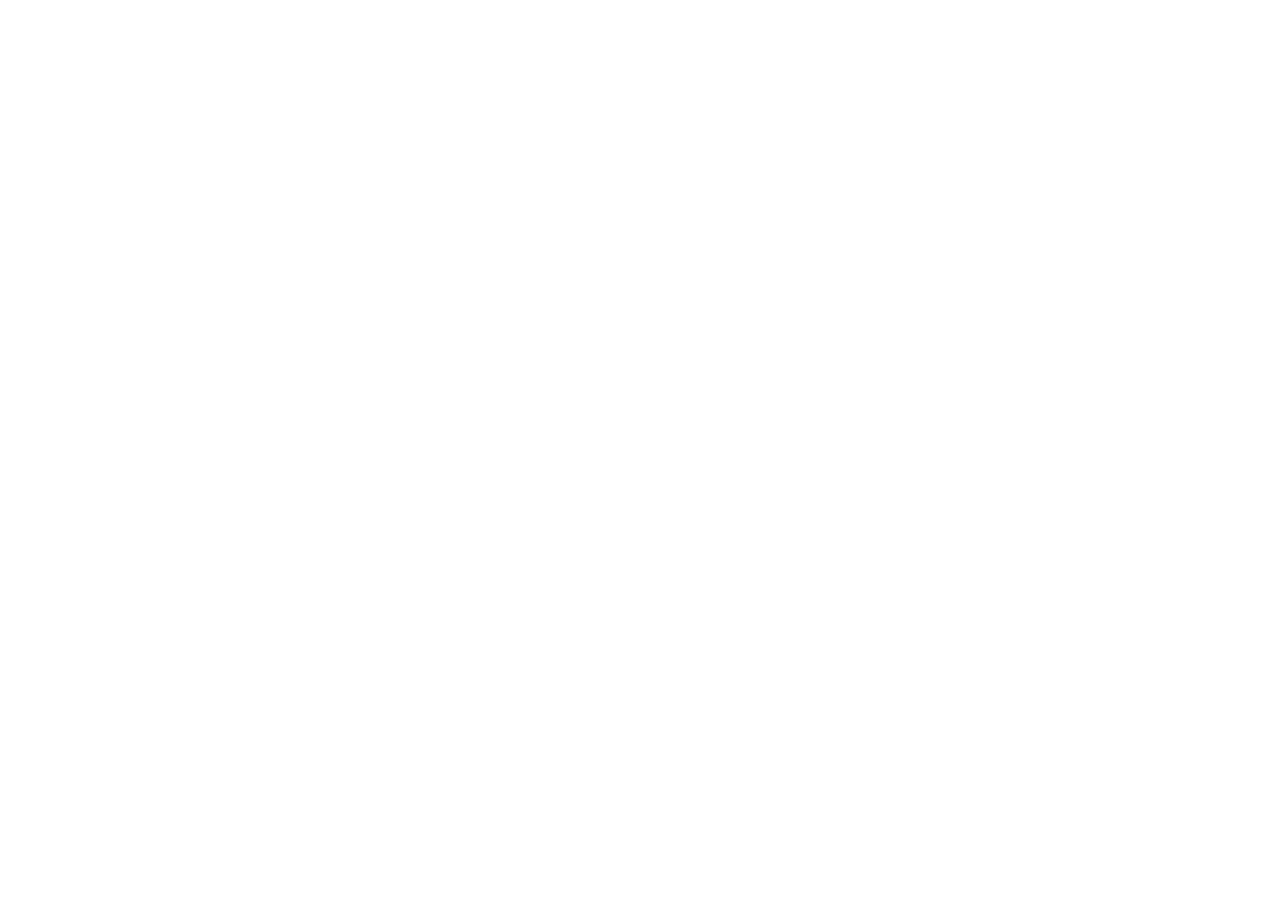
==== carosello_base/index.html @ 40db3781 "first commit" ====
<!DOCTYPE html>
<html lang="en">
<head>
    <meta charset="UTF-8">
    <meta name="viewport" content="width=device-width, initial-scale=1.0">
    <link href="https://cdn.jsdelivr.net/npm/bootstrap@5.3.3/dist/css/bootstrap.min.css" rel="stylesheet" integrity="sha384-QWTKZyjpPEjISv5WaRU9OFeRpok6YctnYmDr5pNlyT2bRjXh0JMhjY6hW+ALEwIH" crossorigin="anonymous">
    <link rel="stylesheet" href="./css/style.css">
    <title>js-array-objects-carousel</title>
</head>
<body>
    






    

    <script src="https://cdn.jsdelivr.net/npm/bootstrap@5.3.3/dist/js/bootstrap.bundle.min.js" integrity="sha384-YvpcrYf0tY3lHB60NNkmXc5s9fDVZLESaAA55NDzOxhy9GkcIdslK1eN7N6jIeHz" crossorigin="anonymous"></script>
    <script src="./js/script.js" type="text/javascript"></script>
</body>
</html>
---- carosello_base/css/style.css ----
* {
    margin: 0;
    padding: 0;
    box-sizing: border-box;
}
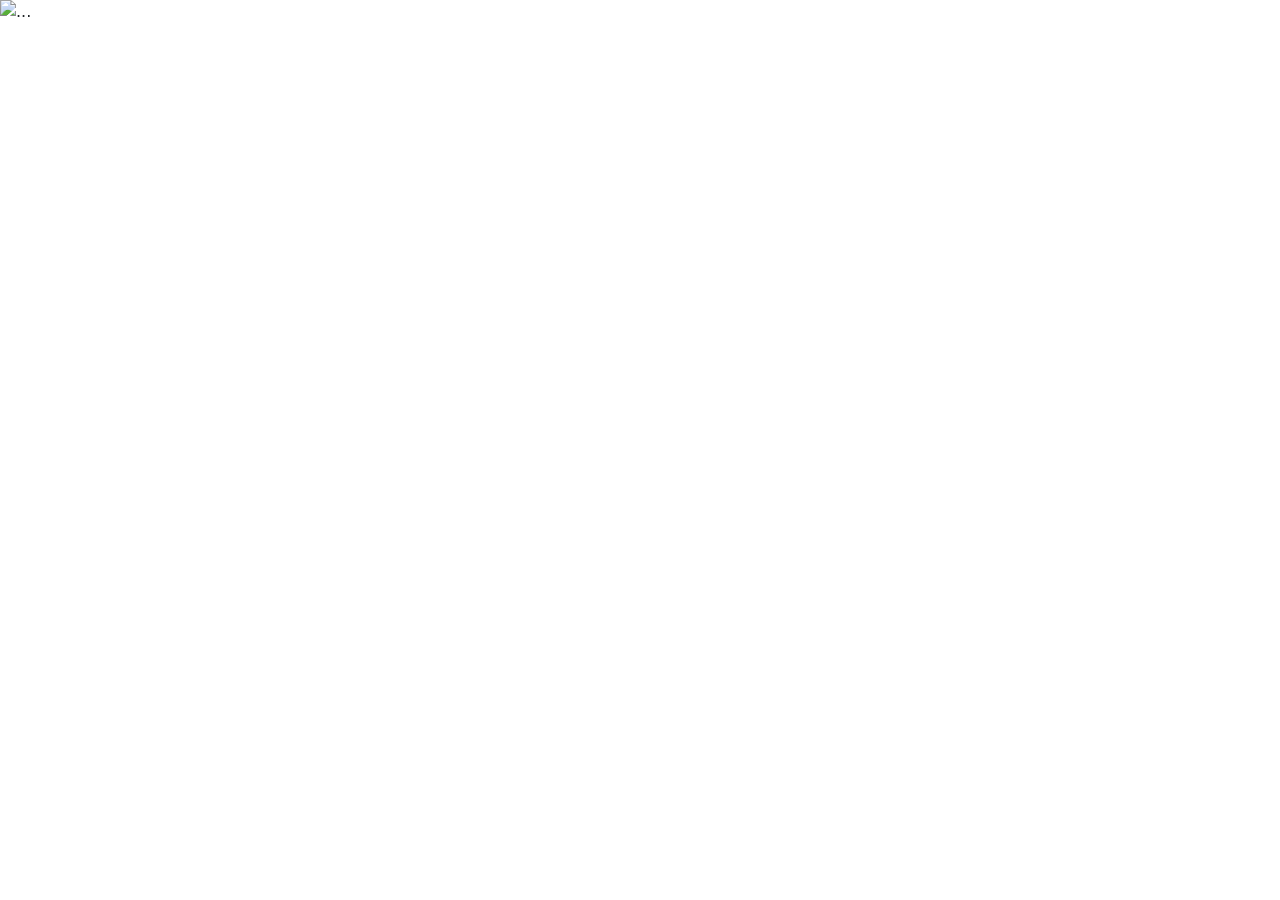
==== commit ce12de6c: "[UPD] Adding bootstrap's carousel in index" ====
--- a/carosello_base/index.html
+++ b/carosello_base/index.html
@@ -8,7 +8,53 @@
     <title>js-array-objects-carousel</title>
 </head>
 <body>
-    
+    <div id="carouselExampleCaptions" class="carousel slide">
+        <div class="carousel-inner">
+          <div class="carousel-item active">
+            <img src="..." class="d-block w-100" alt="...">
+            <div class="carousel-caption d-none d-md-block">
+              <h5>First slide label</h5>
+              <p>Some representative placeholder content for the first slide.</p>
+            </div>
+          </div>
+          <div class="carousel-item">
+            <img src="..." class="d-block w-100" alt="...">
+            <div class="carousel-caption d-none d-md-block">
+              <h5>Second slide label</h5>
+              <p>Some representative placeholder content for the second slide.</p>
+            </div>
+          </div>
+          <div class="carousel-item">
+            <img src="..." class="d-block w-100" alt="...">
+            <div class="carousel-caption d-none d-md-block">
+              <h5>Third slide label</h5>
+              <p>Some representative placeholder content for the third slide.</p>
+            </div>
+          </div>
+          <div class="carousel-item">
+            <img src="..." class="d-block w-100" alt="...">
+            <div class="carousel-caption d-none d-md-block">
+              <h5>Fourth slide label</h5>
+              <p>Some representative placeholder content for the fourth slide.</p>
+            </div>
+          </div>
+          <div class="carousel-item">
+            <img src="..." class="d-block w-100" alt="...">
+            <div class="carousel-caption d-none d-md-block">
+              <h5>Fifth slide label</h5>
+              <p>Some representative placeholder content for the Fifth slide.</p>
+            </div>
+          </div>
+        </div>
+        <button class="carousel-control-prev" type="button" data-bs-target="#carouselExampleCaptions" data-bs-slide="prev">
+          <span class="carousel-control-prev-icon" aria-hidden="true"></span>
+          <span class="visually-hidden">Previous</span>
+        </button>
+        <button class="carousel-control-next" type="button" data-bs-target="#carouselExampleCaptions" data-bs-slide="next">
+          <span class="carousel-control-next-icon" aria-hidden="true"></span>
+          <span class="visually-hidden">Next</span>
+        </button>
+      </div>
 
 
 
--- a/carosello_base/css/style.css
+++ b/carosello_base/css/style.css
@@ -2,4 +2,5 @@
     margin: 0;
     padding: 0;
     box-sizing: border-box;
-}+}
+
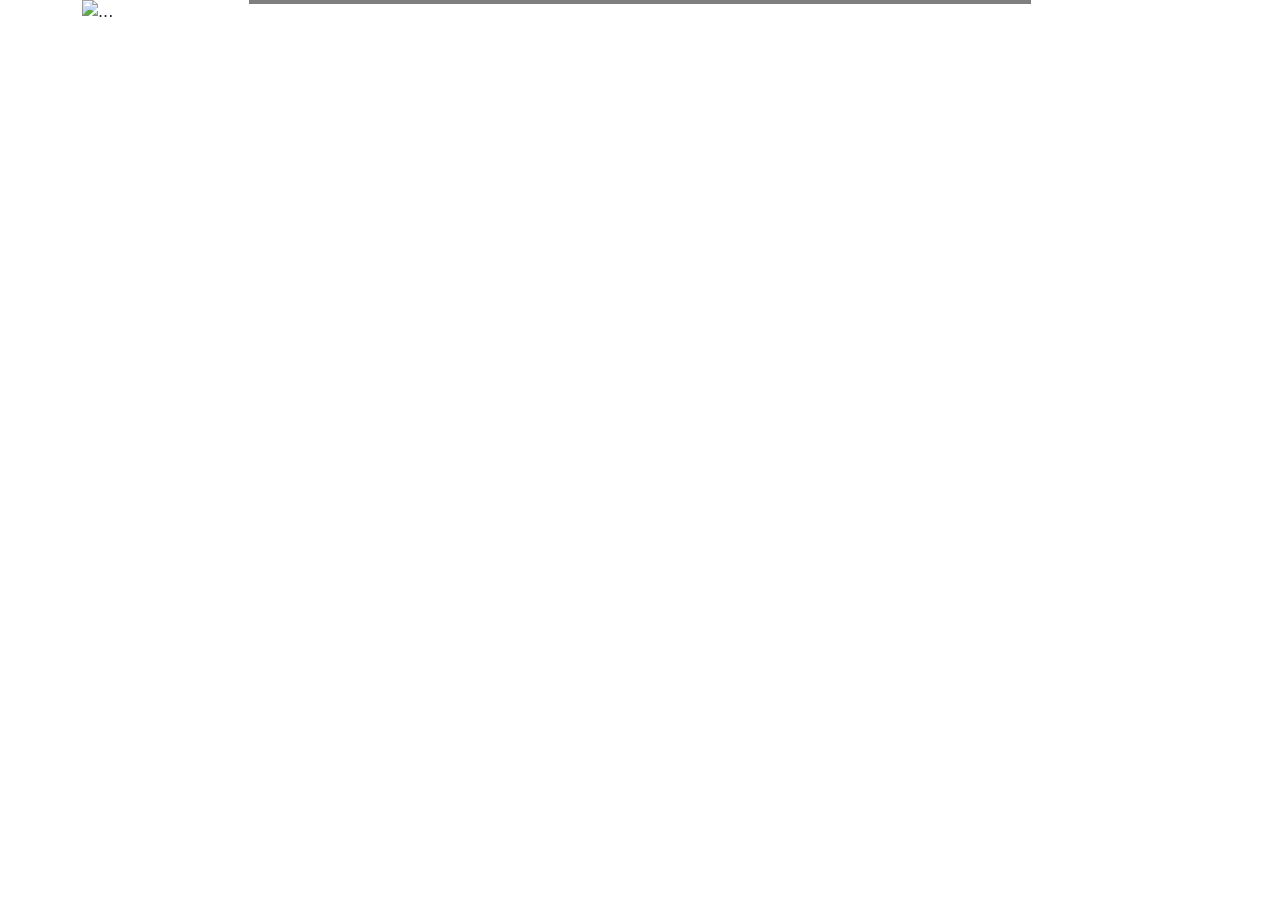
==== commit fd6724b5: "[UPD] Move carousel in styled container and style the caption for better visualization" ====
--- a/carosello_base/index.html
+++ b/carosello_base/index.html
@@ -8,53 +8,63 @@
     <title>js-array-objects-carousel</title>
 </head>
 <body>
-    <div id="carouselExampleCaptions" class="carousel slide">
-        <div class="carousel-inner">
-          <div class="carousel-item active">
-            <img src="..." class="d-block w-100" alt="...">
-            <div class="carousel-caption d-none d-md-block">
-              <h5>First slide label</h5>
-              <p>Some representative placeholder content for the first slide.</p>
+    <div class="container">
+        <div class="row">
+            <div class="col-12">
+                <div class="carosello-container">
+                    <div class="carosello">
+                        <div id="carouselExampleCaptions" class="carousel slide">
+                            <div class="carousel-inner">
+                              <div class="carousel-item active">
+                                <img src="..." class="d-block w-100" alt="...">
+                                <div class="carousel-caption d-none d-md-block">
+                                  <h5>First slide label</h5>
+                                  <p>Some representative placeholder content for the first slide.</p>
+                                </div>
+                              </div>
+                              <div class="carousel-item">
+                                <img src="..." class="d-block w-100" alt="...">
+                                <div class="carousel-caption d-none d-md-block">
+                                  <h5>Second slide label</h5>
+                                  <p>Some representative placeholder content for the second slide.</p>
+                                </div>
+                              </div>
+                              <div class="carousel-item">
+                                <img src="..." class="d-block w-100" alt="...">
+                                <div class="carousel-caption d-none d-md-block">
+                                  <h5>Third slide label</h5>
+                                  <p>Some representative placeholder content for the third slide.</p>
+                                </div>
+                              </div>
+                              <div class="carousel-item">
+                                <img src="..." class="d-block w-100" alt="...">
+                                <div class="carousel-caption d-none d-md-block">
+                                  <h5>Fourth slide label</h5>
+                                  <p>Some representative placeholder content for the fourth slide.</p>
+                                </div>
+                              </div>
+                              <div class="carousel-item">
+                                <img src="..." class="d-block w-100" alt="...">
+                                <div class="carousel-caption d-none d-md-block">
+                                  <h5>Fifth slide label</h5>
+                                  <p>Some representative placeholder content for the Fifth slide.</p>
+                                </div>
+                              </div>
+                            </div>
+                            <button class="carousel-control-prev" type="button" data-bs-target="#carouselExampleCaptions" data-bs-slide="prev">
+                              <span class="carousel-control-prev-icon" aria-hidden="true"></span>
+                              <span class="visually-hidden">Previous</span>
+                            </button>
+                            <button class="carousel-control-next" type="button" data-bs-target="#carouselExampleCaptions" data-bs-slide="next">
+                              <span class="carousel-control-next-icon" aria-hidden="true"></span>
+                              <span class="visually-hidden">Next</span>
+                            </button>
+                          </div>
+                    </div>
+                </div>
             </div>
-          </div>
-          <div class="carousel-item">
-            <img src="..." class="d-block w-100" alt="...">
-            <div class="carousel-caption d-none d-md-block">
-              <h5>Second slide label</h5>
-              <p>Some representative placeholder content for the second slide.</p>
-            </div>
-          </div>
-          <div class="carousel-item">
-            <img src="..." class="d-block w-100" alt="...">
-            <div class="carousel-caption d-none d-md-block">
-              <h5>Third slide label</h5>
-              <p>Some representative placeholder content for the third slide.</p>
-            </div>
-          </div>
-          <div class="carousel-item">
-            <img src="..." class="d-block w-100" alt="...">
-            <div class="carousel-caption d-none d-md-block">
-              <h5>Fourth slide label</h5>
-              <p>Some representative placeholder content for the fourth slide.</p>
-            </div>
-          </div>
-          <div class="carousel-item">
-            <img src="..." class="d-block w-100" alt="...">
-            <div class="carousel-caption d-none d-md-block">
-              <h5>Fifth slide label</h5>
-              <p>Some representative placeholder content for the Fifth slide.</p>
-            </div>
-          </div>
         </div>
-        <button class="carousel-control-prev" type="button" data-bs-target="#carouselExampleCaptions" data-bs-slide="prev">
-          <span class="carousel-control-prev-icon" aria-hidden="true"></span>
-          <span class="visually-hidden">Previous</span>
-        </button>
-        <button class="carousel-control-next" type="button" data-bs-target="#carouselExampleCaptions" data-bs-slide="next">
-          <span class="carousel-control-next-icon" aria-hidden="true"></span>
-          <span class="visually-hidden">Next</span>
-        </button>
-      </div>
+    </div>
 
 
 
--- a/carosello_base/css/style.css
+++ b/carosello_base/css/style.css
@@ -4,3 +4,19 @@
     box-sizing: border-box;
 }
 
+#carosello-container {
+    display: flex;
+    align-items: center;
+    justify-content: center;
+    height: 100svh;
+}
+
+#carosello {
+    width: 900px;
+    height: 400px;
+    background-color: red;
+}
+
+.carousel-caption {
+    background-color: rgba(0, 0, 0, 0.5);
+}
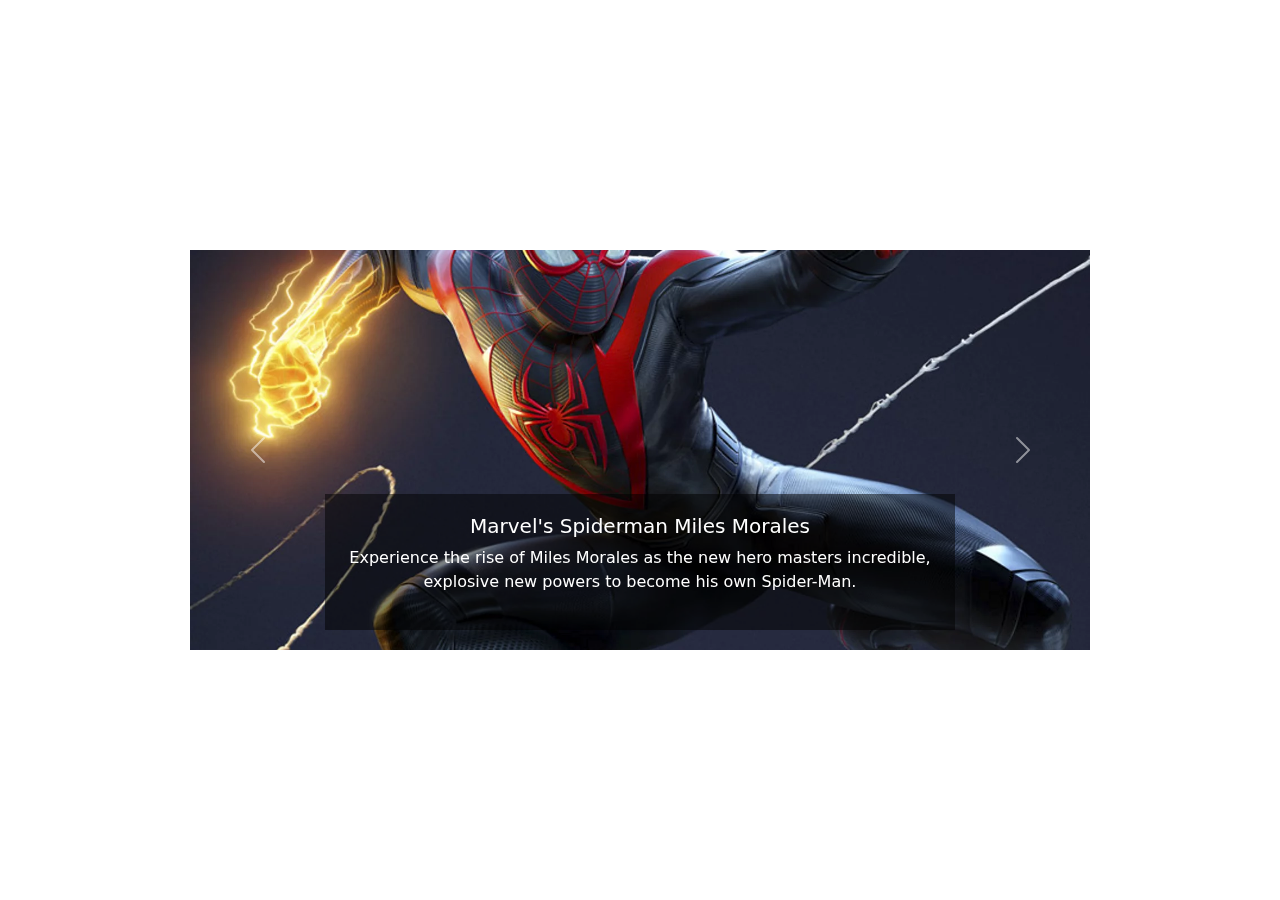
==== commit 254f57b0: "[UPD] Adding all images and text in carousel for final check before delete in index and adding in sc" ====
--- a/carosello_base/index.html
+++ b/carosello_base/index.html
@@ -11,43 +11,43 @@
     <div class="container">
         <div class="row">
             <div class="col-12">
-                <div class="carosello-container">
-                    <div class="carosello">
-                        <div id="carouselExampleCaptions" class="carousel slide">
-                            <div class="carousel-inner">
-                              <div class="carousel-item active">
-                                <img src="..." class="d-block w-100" alt="...">
+                <div id="carosello-container">
+                    <div id="carosello">
+                        <div id="carouselExampleCaptions" class="carousel slide h-100">
+                            <div class="carousel-inner h-100">
+                              <div class="carousel-item active h-100">
+                                <img src="../img/01.webp" class="d-block w-100 h-100 object-fit-cover" alt="...">
                                 <div class="carousel-caption d-none d-md-block">
-                                  <h5>First slide label</h5>
-                                  <p>Some representative placeholder content for the first slide.</p>
+                                  <h5>Marvel's Spiderman Miles Morales</h5>
+                                  <p>Experience the rise of Miles Morales as the new hero masters incredible, explosive new powers to become his own Spider-Man.</p>
                                 </div>
                               </div>
-                              <div class="carousel-item">
-                                <img src="..." class="d-block w-100" alt="...">
+                              <div class="carousel-item h-100">
+                                <img src="../img/02.webp" class="d-block w-100 h-100 object-fit-cover" alt="...">
                                 <div class="carousel-caption d-none d-md-block">
-                                  <h5>Second slide label</h5>
-                                  <p>Some representative placeholder content for the second slide.</p>
+                                  <h5>Ratchet & Clank: Rift Apart</h5>
+                                  <p>Go dimension-hopping with Ratchet and Clank as they take on an evil emperor from another reality.</p>
                                 </div>
                               </div>
-                              <div class="carousel-item">
-                                <img src="..." class="d-block w-100" alt="...">
+                              <div class="carousel-item h-100">
+                                <img src="../img/03.webp" class="d-block w-100 h-100 object-fit-cover" alt="...">
                                 <div class="carousel-caption d-none d-md-block">
-                                  <h5>Third slide label</h5>
-                                  <p>Some representative placeholder content for the third slide.</p>
+                                  <h5>Fortnite</h5>
+                                  <p>Grab all of your friends and drop into Epic Games Fortnite, a massive 100 - player face - off that combines looting, crafting, shootouts and chaos.</p>
                                 </div>
                               </div>
-                              <div class="carousel-item">
-                                <img src="..." class="d-block w-100" alt="...">
+                              <div class="carousel-item h-100">
+                                <img src="../img/04.webp" class="d-block w-100 h-100 object-fit-cover" alt="...">
                                 <div class="carousel-caption d-none d-md-block">
-                                  <h5>Fourth slide label</h5>
-                                  <p>Some representative placeholder content for the fourth slide.</p>
+                                  <h5>Stray</h5>
+                                  <p>Lost, injured and alone, a stray cat must untangle an ancient mystery to escape a long-forgotten city</p>
                                 </div>
                               </div>
-                              <div class="carousel-item">
-                                <img src="..." class="d-block w-100" alt="...">
+                              <div class="carousel-item h-100">
+                                <img src="../img/05.webp" class="d-block w-100 h-100 object-fit-cover" alt="...">
                                 <div class="carousel-caption d-none d-md-block">
-                                  <h5>Fifth slide label</h5>
-                                  <p>Some representative placeholder content for the Fifth slide.</p>
+                                  <h5>Marvel's Avengers</h5>
+                                  <p>Marvel's Avengers is an epic, third-person, action-adventure game that combines an original, cinematic story with single-player and co-operative gameplay.</p>
                                 </div>
                               </div>
                             </div>
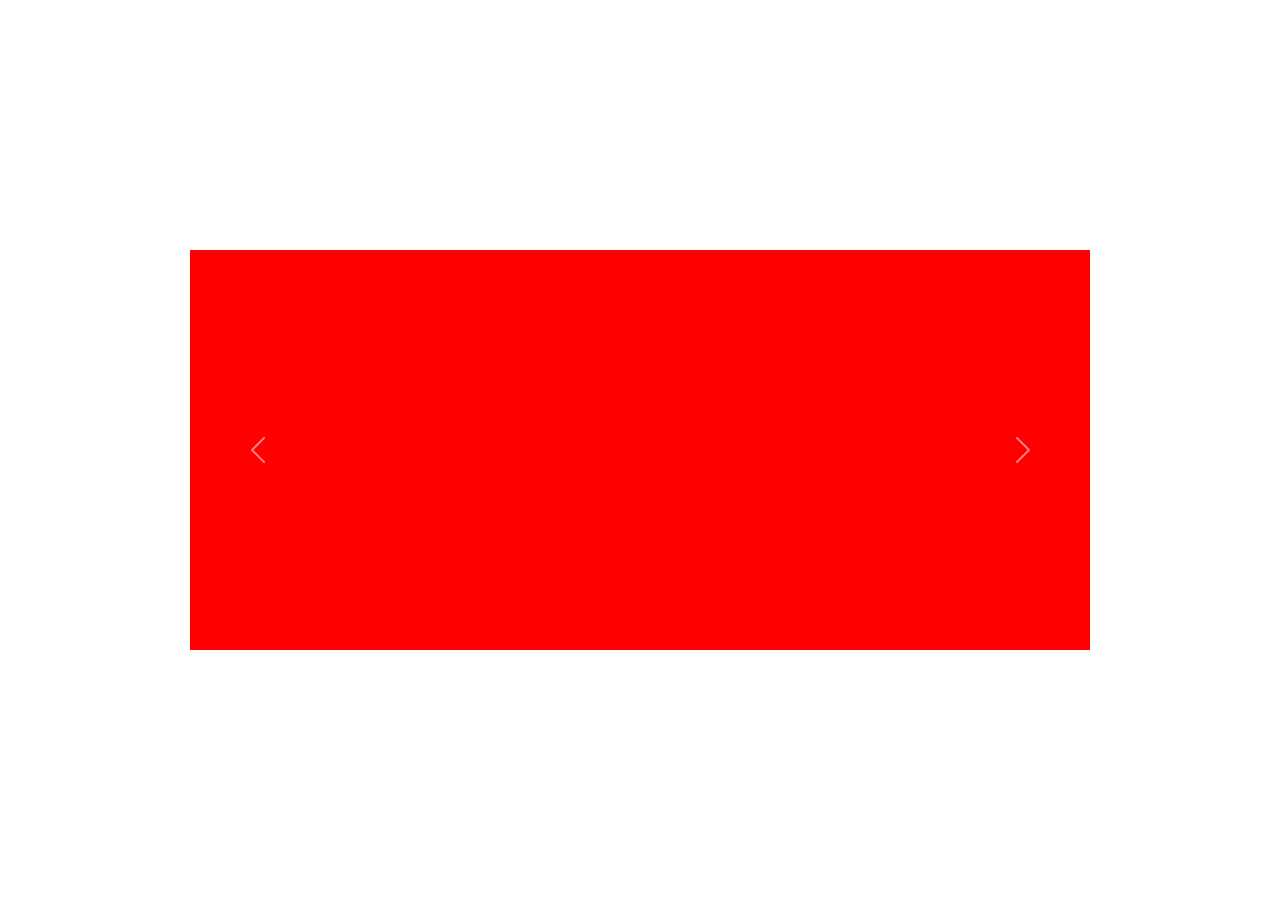
==== commit 7d8be8b0: "[UPD] Adding in script the exemple for inner and deleted all items carousel in index" ====
--- a/carosello_base/index.html
+++ b/carosello_base/index.html
@@ -15,41 +15,7 @@
                     <div id="carosello">
                         <div id="carouselExampleCaptions" class="carousel slide h-100">
                             <div class="carousel-inner h-100">
-                              <div class="carousel-item active h-100">
-                                <img src="../img/01.webp" class="d-block w-100 h-100 object-fit-cover" alt="...">
-                                <div class="carousel-caption d-none d-md-block">
-                                  <h5>Marvel's Spiderman Miles Morales</h5>
-                                  <p>Experience the rise of Miles Morales as the new hero masters incredible, explosive new powers to become his own Spider-Man.</p>
-                                </div>
-                              </div>
-                              <div class="carousel-item h-100">
-                                <img src="../img/02.webp" class="d-block w-100 h-100 object-fit-cover" alt="...">
-                                <div class="carousel-caption d-none d-md-block">
-                                  <h5>Ratchet & Clank: Rift Apart</h5>
-                                  <p>Go dimension-hopping with Ratchet and Clank as they take on an evil emperor from another reality.</p>
-                                </div>
-                              </div>
-                              <div class="carousel-item h-100">
-                                <img src="../img/03.webp" class="d-block w-100 h-100 object-fit-cover" alt="...">
-                                <div class="carousel-caption d-none d-md-block">
-                                  <h5>Fortnite</h5>
-                                  <p>Grab all of your friends and drop into Epic Games Fortnite, a massive 100 - player face - off that combines looting, crafting, shootouts and chaos.</p>
-                                </div>
-                              </div>
-                              <div class="carousel-item h-100">
-                                <img src="../img/04.webp" class="d-block w-100 h-100 object-fit-cover" alt="...">
-                                <div class="carousel-caption d-none d-md-block">
-                                  <h5>Stray</h5>
-                                  <p>Lost, injured and alone, a stray cat must untangle an ancient mystery to escape a long-forgotten city</p>
-                                </div>
-                              </div>
-                              <div class="carousel-item h-100">
-                                <img src="../img/05.webp" class="d-block w-100 h-100 object-fit-cover" alt="...">
-                                <div class="carousel-caption d-none d-md-block">
-                                  <h5>Marvel's Avengers</h5>
-                                  <p>Marvel's Avengers is an epic, third-person, action-adventure game that combines an original, cinematic story with single-player and co-operative gameplay.</p>
-                                </div>
-                              </div>
+                              
                             </div>
                             <button class="carousel-control-prev" type="button" data-bs-target="#carouselExampleCaptions" data-bs-slide="prev">
                               <span class="carousel-control-prev-icon" aria-hidden="true"></span>
